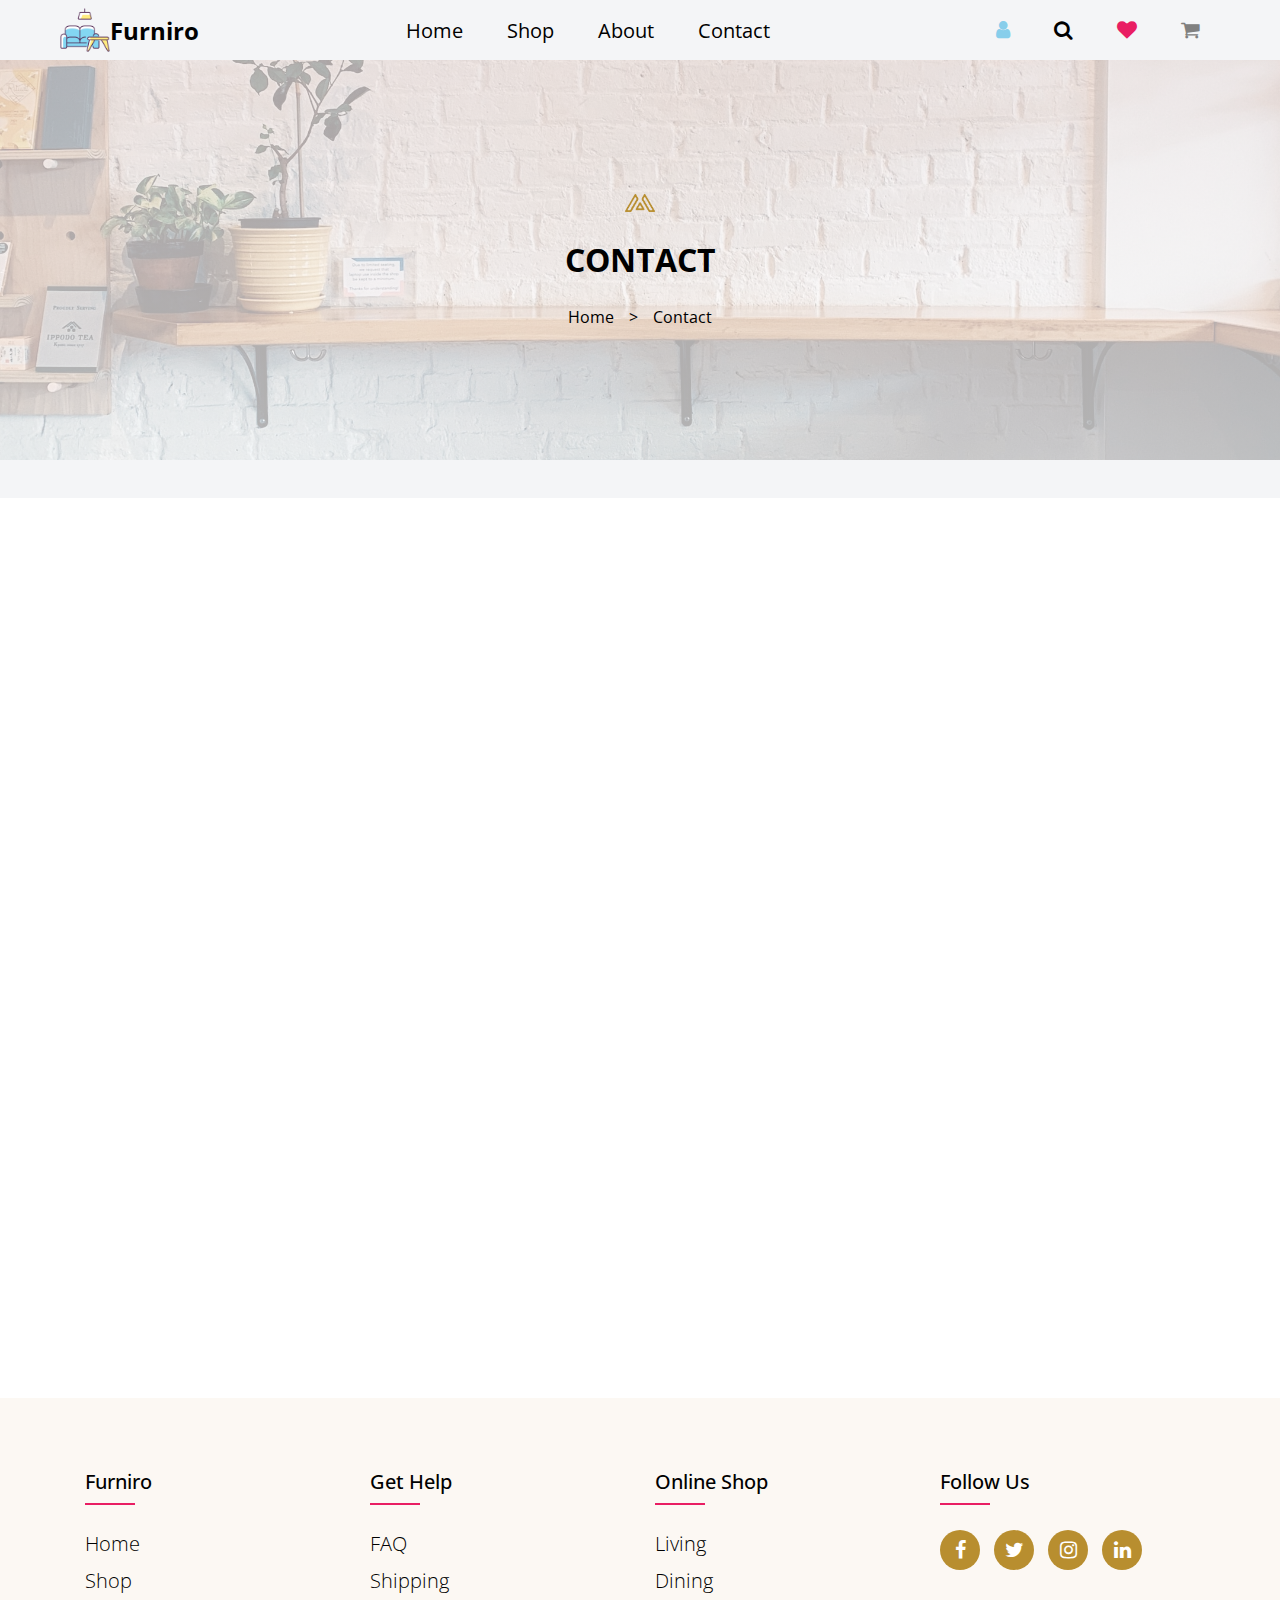
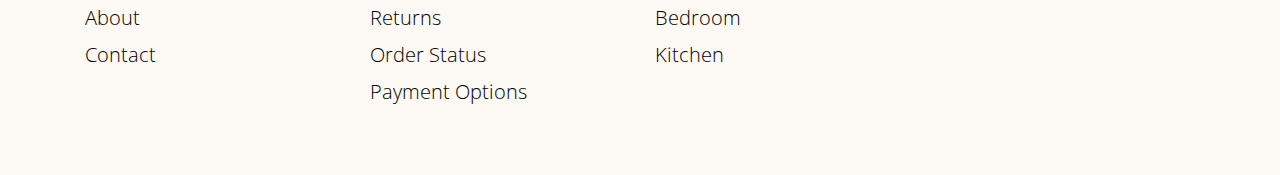
==== contact.html @ a4c4410c "initial commit" ====
<!DOCTYPE html>
<html lang="en">
<head>
    <meta charset="UTF-8">
    <meta name="viewport" content="width=device-width, initial-scale=1.0">
    <title>Furniro</title>
    <link rel="stylesheet" href="index.css">
    <link rel="stylesheet" href="media.css">
    <link rel="icon" href="images/logo-icon.png">
    <link rel="stylesheet" href="https://cdnjs.cloudflare.com/ajax/libs/font-awesome/4.7.0/css/font-awesome.min.css">
</head>
<body>
    <div class="container">
        <nav class="navbar">
            <div class="left-nav">
                <img src="images/logo-icon.png" alt="">
                <h2>Furniro</h2>
            </div>

            <div class="center-nav">
                <ul>
                    <li><a href='index.html#home'>Home</a></li>
                    <li><a href='shop.html'>Shop</a></li>
                    <li><a href='about.html'>About</a></li>
                    <li><a href='contact.html'>Contact</a></li>
                </ul>
            </div>

            <div class="right-nav">
                <ul>
                    <i class="fa fa-user" aria-hidden="true"></i>
                    <i class="fa fa-search" aria-hidden="true"></i>
                    <i class="fa fa-heart" aria-hidden="true"></i>
                    <i class="fa fa-shopping-cart" aria-hidden="true"></i>
                </ul>
            </div>

            <div class="menu-bar">
                <div class="bar bar1"></div>
                <div class="bar bar2"></div>
                <div class="bar bar3"></div>
            </div>
        </nav>
        
        <div class="dropdown-card">
            <div class="hideNav">
                <ul>
                    <li><a href='index.html #home'>Home</a></li>
                    <li><a href='shop.html'>Shop</a></li>
                    <li><a href='about.html'>About</a></li>
                    <li><a href='contact.html'>Contact</a></li>
                </ul>

                <div class="">
                    <ul>
                        <i class="fa fa-user" aria-hidden="true"></i>
                        <i class="fa fa-search" aria-hidden="true"></i>
                        <i class="fa fa-heart" aria-hidden="true"></i>
                        <i class="fa fa-shopping-cart" aria-hidden="true"></i>
                    </ul>
                </div>
            </div>
            
        </div>

       <main id="contact-bg">
        <div class="contact-header">
            <div class="">
                <img src="images/m-logo.png" alt="">
            </div>

            <div class="">
                <h1>CONTACT</h1>
            </div>

            <div class="redirect">
                <a href="index.html#home">Home</a>
                <span>></span>
                <a href="contact.html">Contact</a>
            </div>
        </div>
       
       </main>

       <section class="contact-main">

       </section>


        <footer class="footer">
            <div class="footer-container">
                <div class="row">
                    <div class="footer-col">
                        <h4>Furniro</h4>
                        <ul>
                            <li><a href="#">Home</a></li>
                            <li><a href="#">Shop</a></li>
                            <li><a href="#">About</a></li>
                            <li><a href="#">Contact</a></li>
                        </ul>
                    </div>
                    <div class="footer-col">
                        <h4>get help</h4>
                        <ul>
                            <li><a href="#">FAQ</a></li>
                            <li><a href="#">shipping</a></li>
                            <li><a href="#">returns</a></li>
                            <li><a href="#">order status</a></li>
                            <li><a href="#">payment options</a></li>
                        </ul>
                    </div>
                    <div class="footer-col">
                        <h4>online shop</h4>
                        <ul>
                            <li><a href="#">Living</a></li>
                            <li><a href="#">Dining</a></li>
                            <li><a href="#">Bedroom</a></li>
                            <li><a href="#">Kitchen</a></li>
                        </ul>
                    </div>
                    <div class="footer-col">
                        <h4>follow us</h4>
                        <div class="social-links">
                            <a href="#"><i class="fa fa-facebook"></i></a>
                            <a href="#"><i class="fa fa-twitter"></i></a>
                            <a href="#"><i class="fa fa-instagram"></i></a>
                            <a href="#"><i class="fa fa-linkedin"></i></a>
                        </div>
                    </div>
                </div>
            </div>
       </footer>
     



    </div>
    

    <script src="index.js"></script>
</body>
</html>
---- index.css ----
@import url('https://fonts.googleapis.com/css2?family=Open+Sans:ital,wght@0,300..800;1,300..800&display=swap');


*{
    padding: 0;
    margin: 0;
    box-sizing: border-box;
    font-family: "Open Sans", sans-serif;
    font-optical-sizing: auto;
    font-style: normal;
}


:root{
    --lightbg: #F4F5F7;
    --buttonbg: #B88E2F;
    --buttonhover: #8d6d21;
    --discountbg: #E97171;
}

.container{
    width: 100vw;
    height: 100vh;
    background-color: var(--lightbg);
}

.navbar{
    width: 100%;
    display: flex;
    align-items: center; 
    justify-content: space-between;
    padding: 0 60px 0 60px;
    z-index: 2000;
}

.navFixed{
    position: fixed;
    top: 0;
    background-color: white;
}

.left-nav{
    display: flex;
    flex-direction: row;
    align-items: center;
}

.left-nav img{
    width: 40px;
    height: 40px;
}

.center-nav ul li{
    display: inline-block;
    list-style: none;
}

.center-nav ul li a{
    text-decoration: none;
    margin: 20px;
    transition: all .50s;
    color: black;
}


.center-nav ul li a:hover::before{
    content: "";
    position: absolute;
    bottom: 16%;
    width: 35px;
    height: 4px;
    background-color: var(--buttonbg);
    animation: line .60s ease;
    animation-fill-mode: forwards;
}

@keyframes line{
    0%{transform: translateX(0);}
    100%{transform: translateX(15px);}
}

.center-nav ul li a:hover{
    color: rgb(197, 143, 72);
}

.right-nav i{
    margin: 20px;
}


.fa{
    cursor: pointer;
    transition: all .50s;

}

.fa-heart{
    color: #e91e63 !important;
    transition: all .50s;
}

.fa-heart:hover{
    color: rgb(170, 0, 0) !important;
}

.fa-user{
    color: skyblue !important;
}

.fa-user:hover{
    color: rgb(34, 122, 156) !important;
}

.fa-shopping-cart{
    color: gray !important;
}


.fa-shopping-cart:hover{
    color: rgb(51, 50, 50) !important;
}


.menu-bar{
    cursor: pointer;
    display: none;
}

.bar{
    width: 30px;
    height: 4px;
    margin: 5px;
    background-color: black;
    transition: all .50s;
}


.change .bar1{
    transform: translate(0, 9px)rotate(45deg);
}

.change .bar2{
    opacity: 0;
}


.change .bar3{
    transform: translate(0, -9px)rotate(-45deg);
}


.dropdown-card{
    width: 100%;
    height: 0;
    background-color: var(--lightbg);
    position: absolute;
    z-index: 100;
    transition: all .50s;
    display: flex;
    justify-content: center;
    align-items: center;
}

.changeHeight{
    height: 260px;
}


.dropdown-card ul li{
    list-style: none;
    margin: 20px;

}


.dropdown-card ul li a{
    color: black;
    text-decoration: none;
    font-size: 15px;
    display: flex;
    justify-content: center;
    transition: all .50s;

}

.dropdown-card ul li a:hover{
    color: var(--buttonhover);
}


.dropdown-card ul .fa{
   margin: 10px;
}

.hideNav{
    display: none;
    opacity: 0;
    transition: all .50s;
}

.showNav{
    display: inline-block;
    opacity: 1;
}



#home{
    width: 100%;
    height: 100%;
    background-color: antiquewhite;
}

.home-wrapper{
    width: 100%;
    height: 100%;
    background-image: url(images/home-bg.jfif);
    background-position: center;
    background-repeat: no-repeat;
    background-size: cover;
    display: flex;
    justify-content: center;
    align-items: center;
}

.home-context{
    width: 500px;
    height: 300px;
    position: absolute;
    right: 20%;
    bottom: 10%;
    background-color: #FFF3E3;
    padding: 30px;
}

.home-context>div{
    margin-top: 30px;
}

.home-context button{
    width: 120px;
    height: 40px;
    background-color: var(--buttonbg);
    border: none;
    color: white;
    cursor: pointer;
    transition: all .50s;
}

.home-context button:hover{
    background-color: var(--buttonhover);
}


.home-context h1{
    color: var(--buttonbg);
}

.home-context :first-child{
    font-weight: 700;
    font-size: 13px;
}




section{
    margin-top: 3%;
}



.browse-header h1, .browse-header p{
    display: flex;
    justify-content: center;
    text-align: center;
}


.browse-card{
    width: 400px;
    height: 500px;
    border-radius: 8px;
    background-position: center;
    background-repeat: no-repeat;
    background-size: cover;
    position: relative;
}

.hero{
    display: flex;
    justify-content: center;
    font-weight: 900;
    margin-top: 15px;
}


.dining{
    background-image: url(images/dining.png);
}

.living{
    background-image: url(images/living.png);
}
.bedroom{
    background-image: url(images/bedroom.png);
}


.browse-range-grid{
    display: flex;
    justify-content: center;
    gap: 25px;
    margin-top: 2%;
}







.products-title{
    display: flex;
    justify-content: center;
}

.products-title h1{
    font-size: 30px;
}

.products-container{
    padding: 30px 90px 0 90px;
    display: flex;
    flex-wrap: wrap;
    gap: 20px;
    justify-content: center;
    position: relative;
}

.product-card{
    width: 280px;
    height: 430px;
    background-color: #F4F5F7;
    border-radius: 10px;
    overflow: hidden;

}


.item-img{
    width: 100%;
    height: 300px;
    background-position: center;
    background-repeat: no-repeat;
    background-size: cover;
    position: relative;
    padding: 20px;
    display: flex;
    justify-content: center;
    align-items: center;
}

.item1{
    background-image: url(images/item1.png);
}

.item2{
    background-image: url(images/item2.png);
}


.item3{
    background-image: url(images/item3.png);
}


.item4{
    background-image: url(images/item4.jfif);
}


.item5{
    background-image: url(images/item5.png);
}

.item6{
    background-image: url(images/item6.png);
}


.item7{
    background-image: url(images/item7.jfif);
}

.item8{
    background-image: url(images/item8.jfif);
}


/***add shadow whwewn hover over card****/
.addHoverEffect{
    background: linear-gradient(rgba(0,0,0,0.5), rgba(0,0,0,0.5)) !important;
}

.discount{
    width: 50px;
    height: 50px;
    border-radius: 50px;
    background-color: var(--discountbg);
    display: flex;
    justify-content: center;
    align-items: center;
    text-align: center;
    color: white;
    position: absolute;
    top: 2%;
    right: 5%;
}

.newItem{
    background-color: #2EC1AC;
}

.product-details{
    padding: 0 20px 0 20px;
}

.item-name span{
    margin-left: 10px;
    text-decoration: line-through;
}

.item-name>*{
    margin: 10px;
}

.cart-btn{
    display: flex;
    justify-content: center;
}

.cart-btn button{
    width: 160px;
    height: 40px;
    border: none;
    border-top: solid #B88E2F ;
    cursor: pointer;
    transition: all .50s;
}

.cart-btn button:hover{
    background-color: var(--buttonbg);
    color: white;
}

.hover-options{
    display: flex;
    flex-wrap: nowrap;
    margin-top: 10px;
}

.hover-options i{
    margin: 12px;
}

.hover-options a{
    color: black;
    text-decoration: none;
}

.show-more-btn{
    display: flex;
    justify-content: center;
    margin-top: 1%;

}

.show-more-btn button{
    width: 230px;
    height: 40px;
    border: solid 1px var(--buttonbg);
    cursor: pointer;
    background-color: white;
    transition: all .50s;
}


.show-more-btn button:hover{
    background-color: var(--buttonbg);
    color: white;
    border: solid 1px white;

}





#description{
    background-color: #FCF8F3;
}


.description-grid{
    display: grid;
    grid-template-columns: 36% 1fr;
    grid-template-rows: 1fr;
}

.description-header{
    display: flex;
    justify-content: center;
    align-items: center;
    padding: 0 30px 0 30px;
}

.grid-carousel{
    width: 100%;
    display: grid;
    grid-template-columns: 1fr 1fr 1fr 1fr;
    overflow: auto;
    gap: 20px;
}


.carousel-card{
    width: 360px;
    height: 500px;
    position: relative;
}

.desc-title h1{
    font-size: 35px;
    font-weight: 900;
}

.desc-title>*{
    margin: 15px;
}

.description-header button{
    width: 130px;
    height: 35px;
    background-color: var(--buttonbg);
    cursor: pointer;
    border: none;
    transition: all .50s;
    color: white;
}

.description-header button:hover{
    background-color: var(--buttonhover);
}

.carousel-icon img{
    width: 100%;
    height: 100%;
    display: flex;
    justify-content: center;
    align-items: center;
}


.info-card{
    width: 100%;
    padding: 0 30px 0 30px;
}



.info{
    width: 220px;
    height: 120px;
    background: linear-gradient(rgba(255, 255, 255, 0.7), rgba(255, 255, 255, 0.7));
    position: absolute;
    bottom: 4%;
    right: 6%;
    display: flex;
    justify-content: center;
    align-items: center;
}

.carousel-icon{
    width: 100%;
    height: 100%;
    position: relative;
}

.next-box{
    width: 50px;
    height: 50px;
    background-color: var(--buttonbg);
    cursor: pointer;
    position: absolute;
    bottom: 4%;
    right: 0;
    display: flex;
    justify-content: center;
    align-items: center;
    cursor: pointer;
    transition: all .50s;
}

.next-box .fa{
    color: white;
}

.next-box:hover{
    background-color: var(--buttonhover);
}



.carousel-item{
    width: 360px;
    height: 400px;
    position: relative;
}

/***.next-caret{
    width: 50px;
    height: 50px;
    border-radius: 50px;
    display: flex;
    justify-content: center;
    align-items: center;
    position: absolute;
    right: 0;
    top: 50%;
    cursor: pointer;
    background-color:var(--buttonbg);
    box-shadow: 2px 2px 2px 2px grey;
    transition: all .50s;
    z-index: 300;
}


.next-caret:hover{
    background-color: var(--buttonhover);
}

.next-caret .fa-caret-right{
    font-size: 30px;
    color: white;
}
*****/


.radio-btns{
    display: flex;
}

.radio-el{
    width: 15px;
    height: 15px;
    border-radius: 50px;
    border: solid .60px black;
    margin: 0 10px;
    cursor: pointer;
    transition: all .50s;
}

.active-radio{
    background-color: var(--buttonbg) !important;
    border: none;
    box-shadow: 2px 2px 2px grey;
}

#share{
    min-height: 90%;
}



.share-header>div{
    display: flex;
    justify-content: center;
}

.share-header div h1{
    font-size: 35px;
    font-weight: 900;
}

.share-header div p{
    font-size: 20px;
}

.share-grid{
    display: grid;
    grid-template-columns: 1fr 300px 1fr;
    grid-template-rows: 1fr;
    margin-top: 10px;
}

.share-grid img{
    width: 100%;
    height: 100%;
}



.wall1{
    display: grid;
    grid-template-columns: 200px 1fr;
    grid-template-rows: 300px 1fr;
    gap: 10px;
}

.wall2{
    display: flex;
    justify-content: center;
    align-items: center;
    padding: 0 10px 0 10px;
}


.wall-wrapper{
    width: 100%;
    height: 500px;
}

.wall3{
    display: grid;
    grid-template-columns: 1fr 200px;
    grid-template-rows: 1fr 300px;
    gap: 10px;
}






.row{
	display: flex;
	flex-wrap: wrap;
}
ul{
	list-style: none;
}


.footer{
	background-color: #FCF8F3;
    padding: 70px;
}
.footer-col{
   width: 25%;
   padding: 0 15px;
}
.footer-col h4{
	font-size: 18px;
	color: black;
	text-transform: capitalize;
	margin-bottom: 35px;
	font-weight: 500;
	position: relative;
}
.footer-col h4::before{
	content: '';
	position: absolute;
	left:0;
	bottom: -10px;
	background-color: #e91e63;
	height: 2px;
	box-sizing: border-box;
	width: 50px;
}
.footer-col ul li:not(:last-child){
	margin-bottom: 10px;
}
.footer-col ul li a{
	font-size: 16px;
	text-transform: capitalize;
	color: black;
	text-decoration: none;
	font-weight: 300;
	color: black;
	display: block;
	transition: all 0.3s ease;
}
.footer-col ul li a:hover{
	color: var(--buttonhover);
	padding-left: 8px;
}
.footer-col .social-links a{
	display: inline-flex;
    justify-content: center;
    align-items: center;
    text-decoration: none;
	height: 40px;
	width: 40px;
	background-color: var(--buttonbg);
	margin:0 10px 10px 0;
	text-align: center;
	line-height: 40px;
	border-radius: 50%;
	color: white;
	transition: all 0.5s ease;
}
.footer-col .social-links a:hover{
	background-color: var(--buttonhover);
}

.footer-col .social-links .fa:hover{
    color: white;
}

/*responsive*/
@media(max-width: 767px){
  .footer-col{
    width: 50%;
    margin-bottom: 30px;
}
}
@media(max-width: 574px){
  .footer-col{
    width: 100%;
}
}




/***contact****/

#contact-bg{
    height: 400px;
    width: 100vw;
    background: linear-gradient(rgba(243, 233, 233, 0.7), rgba(255, 255, 255, 0.7)),url(images/contact-bg.jfif);
    background-position: center;
    background-size: cover;
    background-repeat: no-repeat;
    display: flex;
    justify-content: center;
    align-items: center;
}

.contact-header>div{
    display: flex;
    justify-content: center;
    margin: 10px;
}

.contact-header img{
    width: 50px;
    height: 50px;
}

.contact-header .redirect a{
    color: black;
    margin: 15px;
    text-decoration: none;
    transition: all .50s;
}

.contact-header .redirect a:hover{
    color: var(--buttonbg);
}

.contact-header span{
    display: flex;
    justify-content: center;
    align-items: center;
}

.contact-main{
    height: 100vh;
    background-color: white;
}
---- media.css ----
@media(min-width: 2096px) {
    .navbar{
        width: 100%;
        height: 100px;
        display: flex;
        align-items: center;
        justify-content: space-between;
        padding: 0 60px 0 60px;
        z-index: 2000;
    }

    .navbar .center-nav ul li a{
        font-size: 30px;
    }

    .left-nav img{
        width: 60px;
        height: 60px;
    }

    .right-nav ul i{
        font-size: 25px;
    }


    .home-context{
        width: 600px;
        height: 400px;
        padding-top: 60px;
    }

    .home-context h1{
        font-size: 40px;
    }

    .home-context p{
        font-size: 25px;
    }

    .home-context :first-child{
        font-size: 25px;
    }

    .home-context button{
        width: 150px;
        height: 50px;
    }


    .browse-header h1{
        font-size: 45px;
    }

    .browse-header p{
        font-size: 30px;
    }


    .browse-card{
        width: 500px;
        height: 500px;
    }

    .hero h1{
        font-size: 30px;
    }


    .products-title h1{
        font-size: 40px;
    }

    .product-card{
        width: 500px;
        height: 430px;
        background-color: #F4F5F7; 
        border-radius: 10px;
        overflow: hidden;
        margin: 10px;
    }

    .products-container{
        padding: 0 280px 0 200px;
    }


    .cart-btn button{
        width: 170px;
        height: 50px;
    }


    .hover-options i{
       font-size: 25px;
    }

    .show-more-btn button{
        width: 240px;
        height: 50px;
    }
    

    .desc-title h1{
        font-size: 60px;
    }

    .desc-title p{
        font-size: 30px;
    }
    

    .description-header button{
        width: 200px;
        height: 60px; 
        font-size: 20px;   
    }

    .carousel-card{
        width: 860px;
        height: 700px;
        position: relative;
    }


    .carousel-item{
        width: 600px;
        height: 500px;
        position: relative;
    }

    .next-caret{
        width: 66px;
        height: 66px;
    }

    #share{
        padding: 0 100px 0 100px;
    }

    .share-header div h1{
        font-size: 40px;
    }

    .share-header div p{
        font-size: 30px;
    }

    .share-grid{
        display: grid;
        grid-template-columns: 1fr 500px 1fr;
        grid-template-rows: 1fr;
        margin-top: 10px;
    }

    .wall1{
        display: grid;
        grid-template-columns: 300px 1fr;
        grid-template-rows: 500px 1fr;
        gap: 10px;
    }

    .wall-wrapper{
        width: 100%;
        height: 800px;
    }

    .wall3{
        display: grid;
        grid-template-columns: 1fr 300px;
        grid-template-rows: 1fr 500px;
        gap: 10px;
    }


    .footer-col h4{
        font-size: 30px;
    }


    .footer-col ul li a{
        font-size: 30px;
    }

    .footer-col .social-links a{
        height: 60px;
        width: 60px;
    }

    .footer-col .social-links .fa{
        font-size: 30px;
    }
    

}


@media(max-width:2560px){
    .navbar .center-nav ul li a{
        font-size: 20px;
    }

    .navbar .right-nav i{
        font-size: 20px;
    }

    .left-nav img{
        width: 50px;
        height: 50px;
    }

    .product-card{
        width: 400px;
        height: 430px;

    }

    .cart-btn button{
        width: 100px;
        height: 30px;
    }

    .hover-options {
        display: flex;
        flex-direction: column;
    }

    .hover-options i{
        font-size: 15px;
    }

    #share{
        min-height: 70%;
    }

    .share-grid{
        display: grid;
        grid-template-columns: 1fr 250px 1fr;
        grid-template-rows: 1fr;
        margin-top: 10px;
    }

    .wall-wrapper{
        height: 400px;
    }


    
    .footer-col h4{
        font-size: 20px;
    }


    .footer-col ul li a{
        font-size: 20px;
    }

    .footer-col .social-links a{
        height: 40px;
        width: 40px;
    }

    .footer-col .social-links .fa{
        font-size: 20px;
    }
    

}

@media(max-width:1440px){
    .navbar .center-nav ul li a{
        font-size: 20px;
    }

    .navbar .right-nav ul i{
        font-size: 20px;
    }

    .product-card{
        width: 300px;
    }
}



@media(max-width:768px){
    .navbar .center-nav{
        display: none;
    }

    .navbar .right-nav{
        display: none;
    }

    .navbar .menu-bar{
        display: inline-block;
    }

    .browse-card{
        width: 200px;
    }


    .hero h1{
        font-size: 20px;
    }

    .discount{
        width: 40px;
        height: 40px;
    }

    .discount p{
        font-size: 15px;
    }

    .carousel-card{
        width: 260px;
        height: 300px;
        position: relative;
    }

    .desc-title h1{
        font-size: 20px;
    }

    .desc-title p{
        font-size: 15px;
    }

    .share-grid{
        display: grid;
        grid-template-columns: 1fr 190px 1fr;
        grid-template-rows: 1fr;
        margin-top: 10px;
    }

    #share{
        min-height: 50%;
    }

    .wall1{
        display: grid;
        grid-template-columns: 1fr 1fr;
        grid-template-rows: 1fr 1fr;
        gap: 10px;
    }

    .wall-wrapper{
        width: 100%;
        height: 290px;
    }

    .wall3{
        display: grid;
        grid-template-columns: 1fr 1fr;
        grid-template-rows: 1fr 1fr;
        gap: 10px;
    }

}


@media(max-width:1244px){
    .browse-card{
        width: 300px;
        height: 300px;
    }

}




@media(max-width:997px){
    .cart-btn button{
        width: 100px;
    }

        
    .hover-options i{
        margin: 3px;
    }

    #share{
        min-height: 50%;
    }
    

}




@media(max-width:951px){
    .browse-card{
        width: 200px;
        height: 200px;
    }

}



@media(max-width:670px){

   .cart-btn button{
        width: 160px;
        height: 40px;
    }

    .hover-options i{
        margin: 12px;
    }

    .hover-options{
        display: flex;
        flex-wrap: nowrap;
        margin-top: 10px;
    }

    .hover-options a{
        font-size: 25px;
        color: black;
    }
    

}





@media(max-width:655px){
    .browse-range-grid{
        display: grid;
        grid-template-columns: 1fr;
        grid-template-rows: repeat(3, 1fr);
        justify-content: center;
        gap: 25px;
        margin-top: 2%;
    }

    .browse-card{
        width: 100%;
    }
}


@media(max-width:425px){

    
    .navbar{  
        padding: 0 20px 0 20px;
    }


    .home-context{
        width: 300px;
        height: 300px;
        position: absolute;
        right: 10%;
        bottom: 39%;
        background-color: #FFF3E3;
        padding: 30px;
    }
    
    .browse-range-grid{
        display: grid;
        justify-content: center;
        gap: 25px;
        margin-top: 2%;
    }

    
    .home-context h1{
        font-size: 20px;
    }

    .home-context p{
        font-size: 13px;
    }

    .home-context :first-child{
        font-size: 15px;
    }

    .home-context button{
        width: 120px;
        height: 35px;
    }

     
    .browse-card{
        min-width: 400px;
        height: 400px;
        border-radius: 8px;
        background-position: center;
        background-repeat: no-repeat;
        background-size: cover;
        position: relative;
    }

    .products-container{
        padding: 0;
    }
    
    .product-card{
        width: 170px;
        height: 330px;

    }


    .product-card .item-name h1{
        font-size: 16px;
    }

    .product-card .item-name p{
        font-size: 9px;
    }

    .cart-btn button{
        width: 100px;
        height: 25px;
    }

    .hover-options i{
        margin: 6px;
        font-size: 10px;
    }
    
    .hover-options a{
        color: black;
        text-decoration: none;
    }

    .item-img{
        height: 200px;
    }
    
    .hoverEffect{
        margin-top: 45px;
    }


    .description-grid{
        display: grid;
        grid-template-columns:  1fr;
        grid-template-rows: 1fr;
        gap: 10px;
    }

    .info{
        width: 160px;
        height: 100px;

    }

    .info h2{
        font-size: 15px;
    }


    .next-box{
        width: 30px;
        height: 30px;
    }
    
    .carousel-item{
        width: 200px;
        height: 240px;
    }

    #share{
        min-height: 45%;
    }


    .share-grid{
        display: grid;
        grid-template-columns: 1fr 90px 1fr;
        grid-template-rows: 1fr;
        margin-top: 10px;
    }

    .wall-wrapper{
        width: 100%;
        height: 160px;
    }
    
}






@media(max-width:320px){
    .browse-range-grid{
        display: grid;
        grid-template-columns: 1fr;
        grid-template-rows: 3fr;
        flex-wrap: wrap;
        justify-content: center;
        gap: 25px;
        margin-top: 2%;
        overflow: hidden;
    }


    
    .home-context{
        width: 320px;
        height: 300px;
        position: absolute;
        right: 3%;
        bottom: 39%;
        background-color: #FFF3E3;
        padding: 30px;
    }

    .product-card{
        height: 430px;

    }
    

}
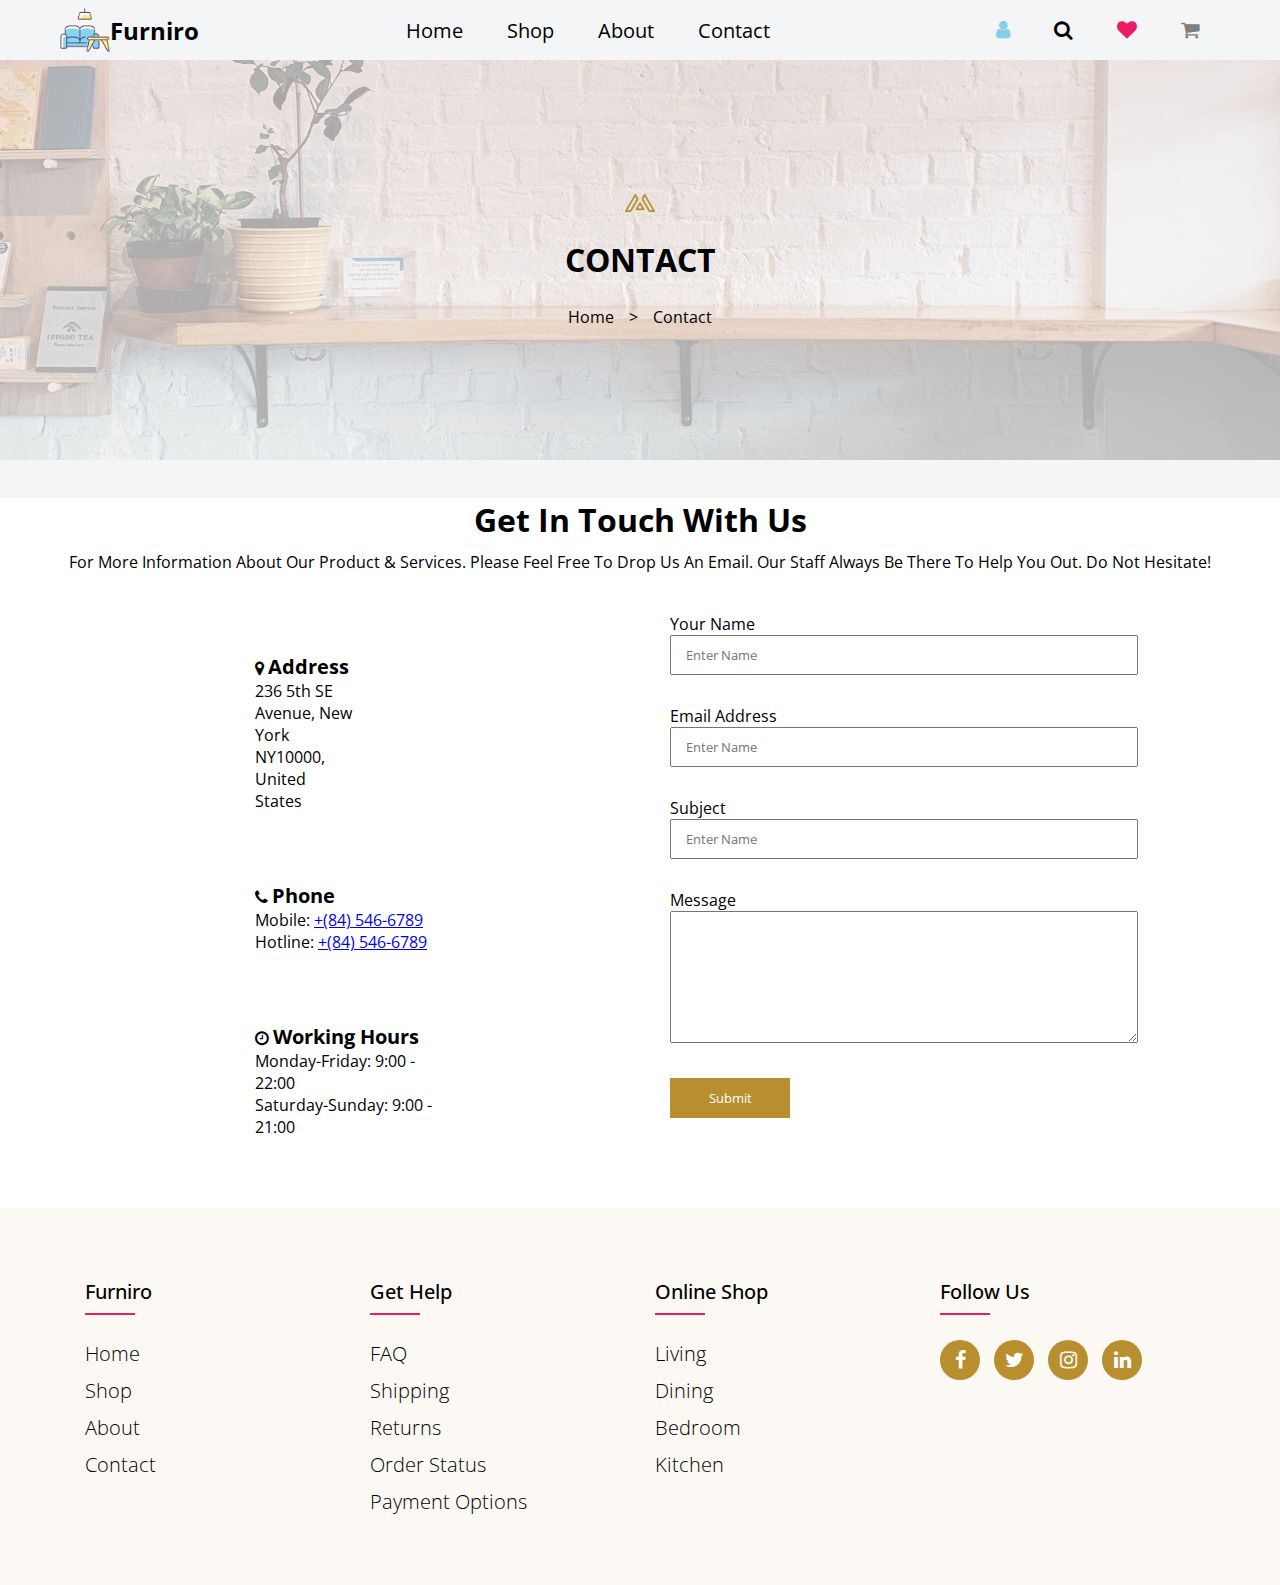
==== commit c813f7b9: "initial commit" ====
--- a/contact.html
+++ b/contact.html
@@ -64,26 +64,160 @@
         </div>
 
        <main id="contact-bg">
-        <div class="contact-header">
-            <div class="">
-                <img src="images/m-logo.png" alt="">
-            </div>
-
-            <div class="">
-                <h1>CONTACT</h1>
-            </div>
-
-            <div class="redirect">
-                <a href="index.html#home">Home</a>
-                <span>></span>
-                <a href="contact.html">Contact</a>
-            </div>
-        </div>
+            <div class="contact-header">
+                <div class="">
+                    <img src="images/m-logo.png" alt="">
+                </div>
+
+                <div class="">
+                    <h1>CONTACT</h1>
+                </div>
+
+                <div class="redirect">
+                    <a href="index.html#home">Home</a>
+                    <span>></span>
+                    <a href="contact.html">Contact</a>
+                </div>
+            </div>
        
        </main>
 
        <section class="contact-main">
-
+            <div class="contact-header">
+                <div class="">
+                    <h1>Get In Touch With Us</h1>
+                </div>
+                <div class="contact-sub">
+                    <p>For More Information About Our Product & Services. Please Feel Free To Drop Us An Email. Our Staff Always Be There To Help You Out. Do Not Hesitate!</p>
+                </div>
+            </div>
+
+            <div class="contact-fields">
+                <div class="contact-grid-1">
+                    <div class="contact-flex-wrapper">
+                        <div class="contact-text">
+                            <div class="contact-icon">
+                                <i class="fa fa-map-marker" aria-hidden="true"></i>
+                            </div>
+                            <div class="contact-title">
+                                <p>Address</p>
+                            </div>
+                            <div class="location">
+                                <p>236 5th SE Avenue, New York NY10000, United States</p>
+                            </div>
+                        </div>
+        
+        
+                        <div class="contact-text">
+                            <div class="contact-icon">
+                                <i class="fa fa-phone" aria-hidden="true"></i>
+                            </div>
+                            <div class="contact-title">
+                                <p>Phone</p>
+                            </div>
+                            <div class="phone">
+                                <p>Mobile: <a href="tel:+(84) 546-6789">+(84) 546-6789</a></p>
+                                <p>Hotline: <a href="tel:+(84) 546-6789">+(84) 546-6789</a></p>
+                            </div>
+                        </div>
+        
+        
+        
+                        <div class="contact-text">
+                            <div class="contact-icon">
+                                <i class="fa fa-clock-o" aria-hidden="true"></i>
+                            </div>
+                            <div class="contact-title">
+                                <p>Working Hours</p>
+                            </div>
+                            <div class="work-hours">
+                                <p>Monday-Friday: 9:00 - 22:00</p>
+                                <p>Saturday-Sunday: 9:00 - 21:00</p>
+                            </div>
+                        </div>
+                    </div>
+                </div>
+                   
+
+                <div class="contact-grid-2">
+                    <div class="name-input">
+                        <div class="">
+                            <label for="">Your Name</label>
+                        </div>
+                        <div class="input">
+                            <input type="text" name="" id="" placeholder="Enter Name">
+                        </div>
+                    </div>
+
+                    <div class="email-input">
+                        <div class="">
+                            <label for="">Email Address</label>
+                        </div>
+                        <div class="input">
+                            <input type="text" name="" id="" placeholder="Enter Name">
+                        </div>
+                    </div>
+
+
+
+                    <div class="subject-input">
+                        <div class="">
+                            <label for="">Subject</label>
+                        </div>
+                        <div class="input">
+                            <input type="text" name="" id="" placeholder="Enter Name">
+                        </div>
+                    </div>
+
+
+                    <div class="message-input">
+                        <div class="">
+                            <label for="">Message</label>
+                        </div>
+                        <div class="input">
+                            <textarea name="" id="" cols="60" rows="5"></textarea>
+                        </div>
+                    </div>
+
+                    <div class="submit-btn">
+                        <button type="submit">Submit</button>
+                    </div>
+                    
+                </div>
+     
+            </div>
+    
+       </section>
+
+
+       <section class="perks">
+            <div class="perks-container">
+                <div class="">
+                    <img src="images/trophy.jpg" alt="">
+                    <h3>High Quality</h3>
+                    <p>crafted from top materials</p>
+                </div>
+
+                <div class="">
+                    <img src="images/waranty.webp" alt="">
+                    <h3>Warranty Protection</h3>
+                    <p>Over 2 Years</p>
+                </div>
+
+
+                <div class="">
+                    <img src="images/shipping.png" alt="">
+                    <h3>Free Shipping</h3>
+                    <p>Order over 150 $</p>
+                </div>
+
+
+                <div class="">
+                    <img src="images/customer-support.jpg" alt="">
+                    <h3>24 / 7 Support</h3>
+                    <p>Dedicated support</p>
+                </div>
+            </div>
        </section>
 
 
--- a/index.css
+++ b/index.css
@@ -842,6 +842,11 @@
     display: flex;
     justify-content: center;
     margin: 10px;
+    
+}
+
+.contact-header{
+    padding: 0 50px 0 50px;
 }
 
 .contact-header img{
@@ -867,6 +872,115 @@
 }
 
 .contact-main{
-    height: 100vh;
     background-color: white;
+}
+
+
+
+.contact-fields{
+    display: grid;
+    grid-template-columns: 1fr 1fr;
+    grid-template-rows: 1fr;
+    padding: 0 60px 0 60px
+}
+
+.contact-grid-1{
+    display: flex;
+    justify-content: center;
+    align-items: center;
+}
+
+.contact-icon, .contact-title{
+    display: inline-block;
+}
+
+.contact-title p{
+    font-weight: 700;
+    font-size: 20px;
+}
+
+.contact-text:last-child{
+    width: 190px;
+}
+
+
+.contact-text{
+    margin: 70px;
+}
+
+.location{
+    width: 100px;
+}
+
+
+.contact-grid-2>div{
+    margin: 30px;
+}
+
+.contact-grid-2 input{
+    width: 90%;
+    height: 40px;
+    padding-left: 14px;
+}
+
+
+.contact-grid-2 textarea{
+    padding: 20px;
+    width: 90%;
+    height: 40%;
+}
+
+.contact-sub p{
+    text-align: center;
+}
+
+.submit-btn button{
+    width: 120px;
+    height: 40px;
+    background-color: var(--buttonbg);
+    border: none;
+    color: white;
+    cursor: pointer;
+    transition: all .50s;
+}
+
+
+.submit-btn button:hover{
+    background-color: var(--buttonhover);
+}
+
+
+.perks{
+    height: 200px;
+    background-color:  #FAF3EA;
+    display: flex;
+    justify-content: center;
+    align-items: center;
+}
+
+
+.perks-container{
+    display: flex;
+}
+
+.perks-container>div{
+    margin: 70px;
+}
+
+.perks-container img{
+    width: 60px;
+    height: 60px;
+    float: left;
+    mix-blend-mode:darken;
+}
+
+
+.perks-container h3{
+    float: right;
+    text-align: center;
+}
+
+.perks-container p{
+    width: 200px;
+    text-align: center;
 }--- a/media.css
+++ b/media.css
@@ -278,11 +278,16 @@
     .product-card{
         width: 300px;
     }
-}
-
-
-
-@media(max-width:768px){
+
+    .perks{
+        display: none;
+    }
+    
+}
+
+
+
+@media(max-width:908px){
     .navbar .center-nav{
         display: none;
     }
@@ -443,7 +448,16 @@
     .browse-card{
         width: 100%;
     }
-}
+
+    .contact-fields{
+        display: grid;
+        grid-template-columns: 1fr;
+        grid-template-rows: 1fr 1fr;
+        padding: 0;
+    }
+}
+
+
 
 
 @media(max-width:425px){
@@ -572,7 +586,7 @@
     }
 
     #share{
-        min-height: 45%;
+        min-height: 70%;
     }
 
 
@@ -623,6 +637,7 @@
         height: 430px;
 
     }
-    
+
+
 
 }